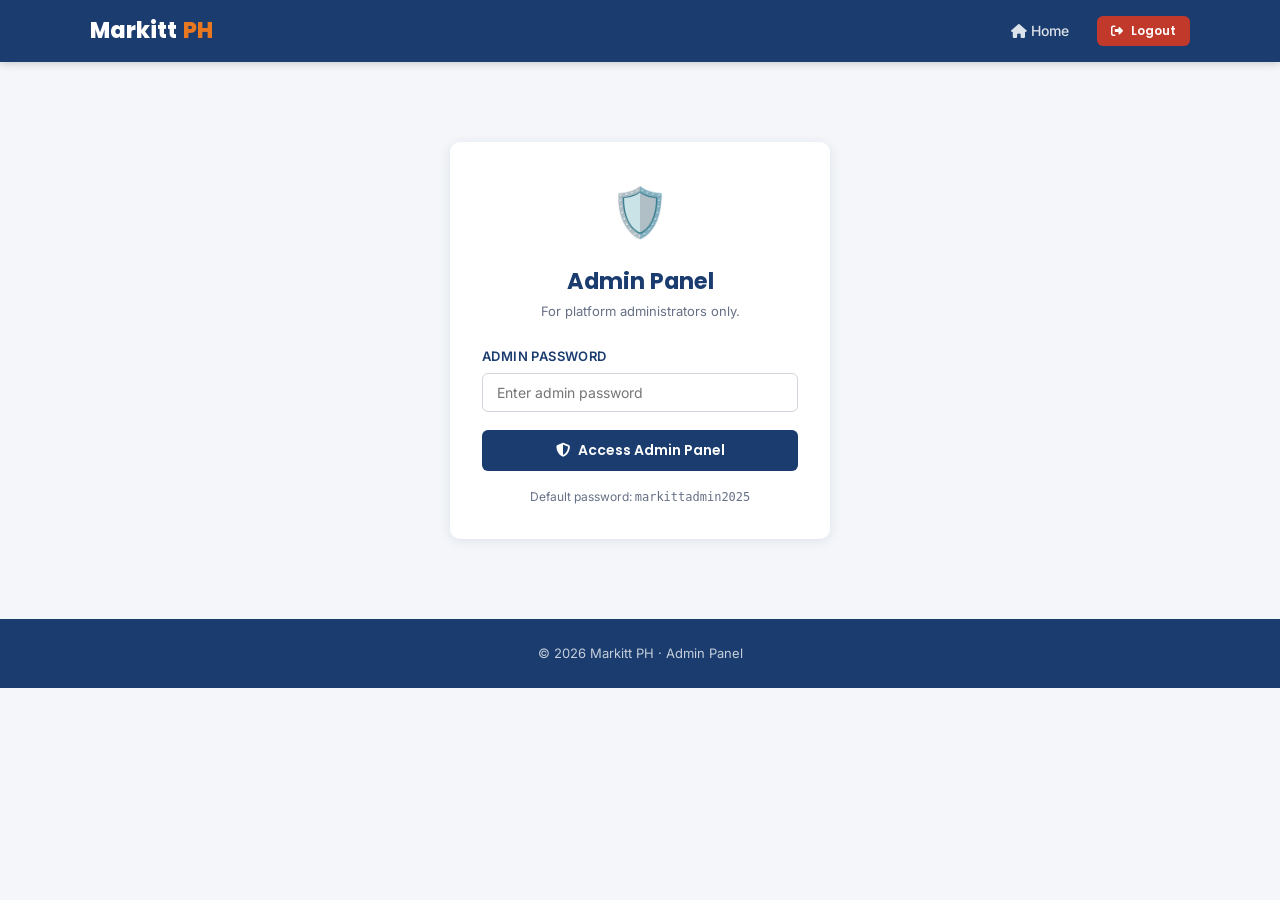
==== admin.html @ 07e3b9ae "Add files via upload" ====
<!DOCTYPE html>
<html lang="en">
<head>
  <meta charset="UTF-8" />
  <meta name="viewport" content="width=device-width, initial-scale=1.0" />
  <title>Admin Panel — Markitt PH</title>
  <link rel="stylesheet" href="css/styles.css" />
  <link rel="stylesheet" href="https://cdnjs.cloudflare.com/ajax/libs/font-awesome/6.5.0/css/all.min.css" />
  <style>
    .admin-wrap { max-width: 1000px; margin: 0 auto; padding: 32px 20px 60px; }
    .admin-login-card { max-width: 380px; margin: 80px auto; background: var(--white); border-radius: var(--radius); box-shadow: var(--shadow); padding: 32px; text-align: center; }
    .biz-row {
      background: var(--white);
      border-radius: var(--radius);
      box-shadow: var(--shadow);
      padding: 16px 20px;
      display: flex;
      align-items: center;
      gap: 14px;
      margin-bottom: 10px;
    }
    .biz-row-info { flex: 1; }
    .biz-row-info .name { font-weight: 700; color: var(--blue); font-size: 14px; }
    .biz-row-info .meta { font-size: 12px; color: var(--grey-dk); margin-top: 2px; }
    .biz-row-actions { display: flex; gap: 6px; flex-wrap: wrap; }
  </style>
</head>
<body>

  <nav class="navbar">
    <div class="navbar-inner">
      <a href="index.html" class="navbar-brand">Markitt<span>PH</span></a>
      <button class="nav-toggle" id="navToggle"><span></span><span></span><span></span></button>
      <ul class="navbar-links" id="navLinks">
        <li><a href="index.html"><i class="fa fa-home"></i> Home</a></li>
        <li><button class="btn btn-danger btn-sm" onclick="adminLogout()"><i class="fa fa-sign-out-alt"></i> Logout</button></li>
      </ul>
    </div>
  </nav>

  <!-- ── Admin Login ─────────────────────────────────────────── -->
  <div id="adminLoginScreen">
    <div class="admin-login-card">
      <div style="font-size:48px;margin-bottom:16px;">🛡️</div>
      <h2 style="margin-bottom:6px;">Admin Panel</h2>
      <p style="font-size:13px;color:var(--grey-dk);margin-bottom:24px;">For platform administrators only.</p>
      <div id="adminLoginAlert"></div>
      <div class="form-group" style="text-align:left;">
        <label class="form-label">Admin Password</label>
        <input type="password" class="form-control" id="adminPassInput" placeholder="Enter admin password"
               onkeydown="if(event.key==='Enter') adminLogin()" />
        <div class="form-error" id="errAdminPass"></div>
      </div>
      <button class="btn btn-secondary btn-block" onclick="adminLogin()">
        <i class="fa fa-shield-alt"></i> Access Admin Panel
      </button>
      <p style="margin-top:16px;font-size:12px;color:var(--grey-dk);">Default password: <code>markittadmin2025</code></p>
    </div>
  </div>

  <div id="adminDashboard" class="hidden">

    <div class="page-hero" style="padding:28px 20px 22px;background:linear-gradient(135deg,var(--blue),#0D2347);">
      <h1 style="font-size:1.4rem;color:#fff;"><i class="fa fa-shield-alt"></i> Admin Panel</h1>
      <p style="color:rgba(255,255,255,0.8);font-size:13px;">Manage all listings and reviews on Markitt PH.</p>
    </div>

    <div class="admin-wrap">

      <div class="analytics-grid" style="margin-bottom:28px;">
        <div class="analytics-card">
          <div class="metric" id="adminTotalBiz">0</div>
          <div class="label">Total Businesses</div>
        </div>
        <div class="analytics-card" style="border-top-color:var(--green)">
          <div class="metric" id="adminTotalReviews">0</div>
          <div class="label">Total Reviews</div>
        </div>
        <div class="analytics-card" style="border-top-color:var(--orange)">
          <div class="metric" id="adminTotalProducts">0</div>
          <div class="label">Total Products</div>
        </div>
      </div>

      <div class="form-group" style="margin-bottom:20px;">
        <input type="text" class="form-control" id="adminSearch" placeholder="Search businesses..." oninput="renderAdminBiz()" />
      </div>

      <div class="tab-bar">
        <button class="tab-btn active" onclick="switchAdminTab('businesses', this)">
          <i class="fa fa-store"></i> Businesses
        </button>
        <button class="tab-btn" onclick="switchAdminTab('reviews', this)">
          <i class="fa fa-star"></i> All Reviews
        </button>
      </div>

      <div class="tab-panel active" id="admin-tab-businesses">
        <div id="adminBizList"></div>
        <div class="empty-state hidden" id="adminNoBiz">
          <div class="empty-icon">🏪</div>
          <h3>No businesses registered yet.</h3>
        </div>
      </div>

      <div class="tab-panel" id="admin-tab-reviews">
        <div id="adminReviewList"></div>
        <div class="empty-state hidden" id="adminNoReviews">
          <div class="empty-icon">⭐</div>
          <h3>No reviews yet.</h3>
        </div>
      </div>

    </div>
  </div>

  <footer class="site-footer">
    <p>© 2026 Markitt PH · Admin Panel</p>
  </footer>
  <div id="toast"></div>

  <script src="js/utils.js"></script>
  <script src="js/admin.js"></script>
  <script>
    document.getElementById('navToggle').addEventListener('click', () => {
      document.getElementById('navLinks').classList.toggle('open');
    });
  </script>
</body>
</html>
---- css/styles.css ----
@import url('https://fonts.googleapis.com/css2?family=Poppins:wght@400;600;700;800&family=Inter:wght@400;500;600&display=swap');

*, *::before, *::after { box-sizing: border-box; margin: 0; padding: 0; }

:root {
  --blue:    #1A3C6E;
  --blue-lt: #2A5298;
  --orange:  #E87722;
  --orange-lt: #F9A055;
  --green:   #2D6A4F;
  --green-lt:#40916C;
  --grey-bg: #F4F6F9;
  --grey-md: #D0D5DD;
  --grey-dk: #667085;
  --text:    #111111;
  --white:   #FFFFFF;
  --shadow:  0 2px 12px rgba(26,60,110,0.10);
  --radius:  10px;
  --radius-sm: 6px;
}

html { scroll-behavior: smooth; }

body {
  font-family: 'Inter', system-ui, sans-serif;
  font-size: 15px;
  color: var(--text);
  background: var(--grey-bg);
  line-height: 1.6;
  min-height: 100vh;
}

h1,h2,h3,h4,h5 {
  font-family: 'Poppins', system-ui, sans-serif;
  color: var(--blue);
  line-height: 1.25;
}

a { color: var(--orange); text-decoration: none; }
a:hover { text-decoration: underline; }

img { max-width: 100%; display: block; }

.container { max-width: 1100px; margin: 0 auto; padding: 0 20px; }
.text-center { text-align: center; }
.mt-1 { margin-top: 8px; }
.mt-2 { margin-top: 16px; }
.mt-3 { margin-top: 24px; }
.mb-1 { margin-bottom: 8px; }
.mb-2 { margin-bottom: 16px; }
.mb-3 { margin-bottom: 24px; }
.hidden { display: none !important; }

.btn {
  display: inline-flex;
  align-items: center;
  gap: 8px;
  font-family: 'Poppins', sans-serif;
  font-size: 14px;
  font-weight: 600;
  padding: 10px 22px;
  border-radius: var(--radius-sm);
  border: none;
  cursor: pointer;
  transition: all 0.2s ease;
  text-decoration: none;
}
.btn-primary   { background: var(--orange); color: var(--white); }
.btn-primary:hover { background: var(--orange-lt); color: var(--white); text-decoration: none; }
.btn-secondary { background: var(--blue); color: var(--white); }
.btn-secondary:hover { background: var(--blue-lt); color: var(--white); text-decoration: none; }
.btn-outline   { background: transparent; color: var(--blue); border: 2px solid var(--blue); }
.btn-outline:hover { background: var(--blue); color: var(--white); text-decoration: none; }
.btn-danger    { background: #C0392B; color: var(--white); }
.btn-danger:hover { background: #A93226; text-decoration: none; }
.btn-green     { background: var(--green); color: var(--white); }
.btn-green:hover { background: var(--green-lt); text-decoration: none; }
.btn-sm { font-size: 12px; padding: 6px 14px; }
.btn-lg { font-size: 16px; padding: 14px 32px; border-radius: var(--radius); }
.btn-block { width: 100%; justify-content: center; }


.navbar {
  background: var(--blue);
  padding: 0 20px;
  position: sticky;
  top: 0;
  z-index: 1000;
  box-shadow: 0 2px 8px rgba(0,0,0,0.18);
}
.navbar-inner {
  max-width: 1100px;
  margin: 0 auto;
  display: flex;
  align-items: center;
  justify-content: space-between;
  height: 62px;
}
.navbar-brand {
  font-family: 'Poppins', sans-serif;
  font-weight: 800;
  font-size: 22px;
  color: var(--white);
  text-decoration: none;
  display: flex;
  align-items: center;
  gap: 6px;
}
.navbar-brand span { color: var(--orange); }
.navbar-brand:hover { text-decoration: none; }

.navbar-links {
  display: flex;
  align-items: center;
  gap: 6px;
  list-style: none;
}
.navbar-links a {
  color: rgba(255,255,255,0.85);
  font-size: 14px;
  font-weight: 500;
  padding: 6px 14px;
  border-radius: var(--radius-sm);
  transition: background 0.2s;
  text-decoration: none;
}
.navbar-links a:hover,
.navbar-links a.active { background: rgba(255,255,255,0.15); color: var(--white); }
.navbar-links .btn { margin-left: 8px; }

.nav-toggle {
  display: none;
  background: none;
  border: none;
  cursor: pointer;
  flex-direction: column;
  gap: 5px;
  padding: 4px;
}
.nav-toggle span {
  display: block;
  width: 24px;
  height: 2px;
  background: var(--white);
  border-radius: 2px;
  transition: all 0.3s;
}

.card {
  background: var(--white);
  border-radius: var(--radius);
  box-shadow: var(--shadow);
  overflow: hidden;
}
.card-body { padding: 24px; }
.card-footer {
  padding: 14px 24px;
  background: var(--grey-bg);
  border-top: 1px solid var(--grey-md);
}

.badge {
  display: inline-block;
  font-size: 11px;
  font-weight: 600;
  padding: 3px 10px;
  border-radius: 20px;
  text-transform: uppercase;
  letter-spacing: 0.5px;
}
.badge-green  { background: #D8F3DC; color: var(--green); }
.badge-blue   { background: #DBEAFE; color: var(--blue); }
.badge-orange { background: #FEF3C7; color: #B45309; }

.stars { color: var(--orange); font-size: 16px; letter-spacing: 2px; }
.stars-sm { font-size: 13px; }
.star-empty { color: var(--grey-md); }

.star-input { display: flex; gap: 4px; flex-direction: row-reverse; justify-content: flex-end; }
.star-input input { display: none; }
.star-input label {
  font-size: 28px;
  color: var(--grey-md);
  cursor: pointer;
  transition: color 0.15s;
}
.star-input label:hover,
.star-input label:hover ~ label,
.star-input input:checked ~ label { color: var(--orange); }

.form-group { margin-bottom: 18px; }
.form-label {
  display: block;
  font-weight: 600;
  font-size: 13px;
  color: var(--blue);
  margin-bottom: 6px;
  text-transform: uppercase;
  letter-spacing: 0.4px;
}
.form-control {
  width: 100%;
  padding: 10px 14px;
  border: 1.5px solid var(--grey-md);
  border-radius: var(--radius-sm);
  font-family: 'Inter', sans-serif;
  font-size: 14px;
  color: var(--text);
  background: var(--white);
  transition: border-color 0.2s;
  appearance: none;
}
.form-control:focus {
  outline: none;
  border-color: var(--blue);
  box-shadow: 0 0 0 3px rgba(26,60,110,0.10);
}
.form-control.error { border-color: #C0392B; }
.form-hint { font-size: 12px; color: var(--grey-dk); margin-top: 4px; }
.form-error { font-size: 12px; color: #C0392B; margin-top: 4px; display: none; }
.form-error.show { display: block; }
textarea.form-control { resize: vertical; min-height: 90px; }
select.form-control { background-image: url("data:image/svg+xml,%3Csvg xmlns='http://www.w3.org/2000/svg' width='12' height='8' viewBox='0 0 12 8'%3E%3Cpath d='M1 1l5 5 5-5' stroke='%231A3C6E' stroke-width='1.5' fill='none'/%3E%3C/svg%3E"); background-repeat: no-repeat; background-position: right 14px center; padding-right: 36px; }

.alert {
  padding: 12px 18px;
  border-radius: var(--radius-sm);
  font-size: 14px;
  font-weight: 500;
  margin-bottom: 16px;
  display: flex;
  align-items: center;
  gap: 10px;
}
.alert-success { background: #D8F3DC; color: var(--green); border: 1px solid var(--green-lt); }
.alert-error   { background: #FDECEA; color: #C0392B; border: 1px solid #E74C3C; }
.alert-info    { background: #DBEAFE; color: var(--blue); border: 1px solid var(--blue-lt); }

#toast {
  position: fixed;
  bottom: 28px;
  left: 50%;
  transform: translateX(-50%) translateY(80px);
  background: var(--blue);
  color: var(--white);
  padding: 12px 28px;
  border-radius: 30px;
  font-size: 14px;
  font-weight: 600;
  box-shadow: 0 4px 20px rgba(0,0,0,0.2);
  z-index: 9999;
  transition: transform 0.3s ease;
  pointer-events: none;
}
#toast.show { transform: translateX(-50%) translateY(0); }

.page-hero {
  background: linear-gradient(135deg, var(--blue) 0%, var(--blue-lt) 100%);
  color: var(--white);
  padding: 56px 20px;
  text-align: center;
}
.page-hero h1 { color: var(--white); font-size: clamp(1.8rem, 4vw, 2.6rem); }
.page-hero p  { color: rgba(255,255,255,0.80); margin-top: 10px; font-size: 16px; }

.section { padding: 48px 20px; }
.section-title {
  font-size: 1.5rem;
  color: var(--blue);
  margin-bottom: 6px;
}
.section-subtitle {
  color: var(--grey-dk);
  margin-bottom: 28px;
  font-size: 14px;
}
.section-divider {
  height: 4px;
  width: 48px;
  background: var(--orange);
  border-radius: 4px;
  margin: 8px 0 24px;
}

.biz-grid {
  display: grid;
  grid-template-columns: repeat(auto-fill, minmax(280px, 1fr));
  gap: 22px;
  margin-top: 24px;
}
.biz-card {
  background: var(--white);
  border-radius: var(--radius);
  box-shadow: var(--shadow);
  overflow: hidden;
  transition: transform 0.2s, box-shadow 0.2s;
  display: flex;
  flex-direction: column;
}
.biz-card:hover { transform: translateY(-4px); box-shadow: 0 8px 28px rgba(26,60,110,0.14); }
.biz-card-img {
  width: 100%;
  height: 160px;
  object-fit: cover;
  background: linear-gradient(135deg, #DBEAFE, #EEF3FA);
  display: flex;
  align-items: center;
  justify-content: center;
  font-size: 48px;
  color: var(--blue);
}
.biz-card-img img { width: 100%; height: 100%; object-fit: cover; }
.biz-card-body { padding: 18px; flex: 1; }
.biz-card-name { font-size: 1rem; font-weight: 700; color: var(--blue); margin-bottom: 4px; }
.biz-card-cat  { margin-bottom: 8px; }
.biz-card-desc { font-size: 13px; color: var(--grey-dk); margin-bottom: 12px; line-height: 1.5;
                 display: -webkit-box; -webkit-line-clamp: 2; -webkit-box-orient: vertical; overflow: hidden; }
.biz-card-footer {
  padding: 12px 18px;
  border-top: 1px solid var(--grey-bg);
  display: flex;
  justify-content: space-between;
  align-items: center;
}

.empty-state {
  text-align: center;
  padding: 60px 20px;
  color: var(--grey-dk);
}
.empty-state .empty-icon { font-size: 52px; margin-bottom: 14px; }
.empty-state h3 { color: var(--blue); margin-bottom: 8px; }
.empty-state p  { font-size: 14px; margin-bottom: 20px; }

.modal-overlay {
  display: none;
  position: fixed;
  inset: 0;
  background: rgba(0,0,0,0.45);
  z-index: 2000;
  align-items: center;
  justify-content: center;
  padding: 20px;
}
.modal-overlay.open { display: flex; }
.modal {
  background: var(--white);
  border-radius: var(--radius);
  box-shadow: 0 12px 48px rgba(0,0,0,0.2);
  width: 100%;
  max-width: 500px;
  max-height: 90vh;
  overflow-y: auto;
  animation: modalIn 0.25s ease;
}
@keyframes modalIn { from { transform: scale(0.92); opacity: 0; } to { transform: scale(1); opacity: 1; } }
.modal-header {
  padding: 20px 24px 16px;
  border-bottom: 1px solid var(--grey-md);
  display: flex;
  justify-content: space-between;
  align-items: center;
}
.modal-header h3 { font-size: 1.1rem; }
.modal-close {
  background: none;
  border: none;
  font-size: 22px;
  cursor: pointer;
  color: var(--grey-dk);
  line-height: 1;
}
.modal-body { padding: 24px; }
.modal-footer {
  padding: 16px 24px;
  border-top: 1px solid var(--grey-md);
  display: flex;
  justify-content: flex-end;
  gap: 10px;
}

.analytics-grid {
  display: grid;
  grid-template-columns: repeat(auto-fill, minmax(160px, 1fr));
  gap: 16px;
  margin-bottom: 28px;
}
.analytics-card {
  background: var(--white);
  border-radius: var(--radius);
  padding: 20px;
  text-align: center;
  box-shadow: var(--shadow);
  border-top: 4px solid var(--orange);
}
.analytics-card .metric { font-size: 2rem; font-weight: 700; color: var(--blue); }
.analytics-card .label { font-size: 12px; color: var(--grey-dk); margin-top: 4px; text-transform: uppercase; }

.data-table { width: 100%; border-collapse: collapse; }
.data-table th {
  background: var(--blue);
  color: var(--white);
  padding: 12px 16px;
  font-size: 13px;
  text-align: left;
  font-family: 'Poppins', sans-serif;
}
.data-table td {
  padding: 12px 16px;
  font-size: 13px;
  border-bottom: 1px solid var(--grey-bg);
  vertical-align: middle;
}
.data-table tr:hover td { background: var(--grey-bg); }

.tab-bar {
  display: flex;
  gap: 4px;
  border-bottom: 2px solid var(--grey-md);
  margin-bottom: 24px;
}
.tab-btn {
  font-family: 'Poppins', sans-serif;
  font-size: 14px;
  font-weight: 600;
  color: var(--grey-dk);
  background: none;
  border: none;
  padding: 10px 20px;
  cursor: pointer;
  border-bottom: 3px solid transparent;
  margin-bottom: -2px;
  transition: all 0.2s;
}
.tab-btn.active { color: var(--blue); border-bottom-color: var(--orange); }
.tab-panel { display: none; }
.tab-panel.active { display: block; }

.product-grid {
  display: grid;
  grid-template-columns: repeat(auto-fill, minmax(200px, 1fr));
  gap: 18px;
}
.product-card {
  background: var(--white);
  border-radius: var(--radius);
  box-shadow: var(--shadow);
  overflow: hidden;
}
.product-card-img {
  height: 140px;
  background: var(--grey-bg);
  display: flex;
  align-items: center;
  justify-content: center;
  font-size: 36px;
  overflow: hidden;
}
.product-card-img img { width: 100%; height: 100%; object-fit: cover; }
.product-card-body { padding: 14px; }
.product-card-name { font-weight: 700; font-size: 14px; color: var(--blue); margin-bottom: 4px; }
.product-card-price { color: var(--orange); font-weight: 700; font-size: 15px; }
.product-card-desc { font-size: 12px; color: var(--grey-dk); margin-top: 4px; }

.review-card {
  background: var(--grey-bg);
  border-radius: var(--radius);
  padding: 16px 20px;
  margin-bottom: 14px;
  border-left: 4px solid var(--orange);
}
.review-header { display: flex; justify-content: space-between; align-items: center; margin-bottom: 6px; }
.reviewer-name { font-weight: 700; font-size: 14px; color: var(--blue); }
.review-date   { font-size: 12px; color: var(--grey-dk); }
.review-text   { font-size: 14px; color: var(--text); line-height: 1.55; margin-top: 6px; }


#map { height: 300px; border-radius: var(--radius); z-index: 1; margin-top: 12px; }

.site-footer {
  background: var(--blue);
  color: rgba(255,255,255,0.75);
  text-align: center;
  padding: 24px 20px;
  font-size: 13px;
  margin-top: 48px;
}
.site-footer a { color: var(--orange); }

.step-progress {
  display: flex;
  align-items: center;
  justify-content: center;
  gap: 0;
  margin-bottom: 36px;
}
.step-item { display: flex; align-items: center; }
.step-circle {
  width: 36px; height: 36px;
  border-radius: 50%;
  display: flex; align-items: center; justify-content: center;
  font-family: 'Poppins', sans-serif;
  font-size: 14px; font-weight: 700;
  background: var(--grey-md);
  color: var(--grey-dk);
  transition: all 0.3s;
  position: relative;
  z-index: 1;
}
.step-circle.active { background: var(--orange); color: var(--white); }
.step-circle.done   { background: var(--green);  color: var(--white); }
.step-line { width: 60px; height: 2px; background: var(--grey-md); }
.step-line.done { background: var(--green); }

@media (max-width: 768px) {
  .navbar-links { display: none; flex-direction: column; position: absolute; top: 62px; left: 0; right: 0; background: var(--blue); padding: 12px 20px 20px; gap: 4px; }
  .navbar-links.open { display: flex; }
  .navbar { position: relative; }
  .nav-toggle { display: flex; }
  .biz-grid { grid-template-columns: repeat(auto-fill, minmax(260px, 1fr)); }
  .product-grid { grid-template-columns: repeat(auto-fill, minmax(160px, 1fr)); }
  .analytics-grid { grid-template-columns: repeat(2, 1fr); }
  .step-line { width: 32px; }
  .modal { max-height: 95vh; }
  .tab-bar { overflow-x: auto; }
}

@media (max-width: 480px) {
  .page-hero { padding: 36px 16px; }
  .section { padding: 32px 16px; }
  .biz-grid { grid-template-columns: 1fr; }
  .product-grid { grid-template-columns: repeat(2, 1fr); }
}
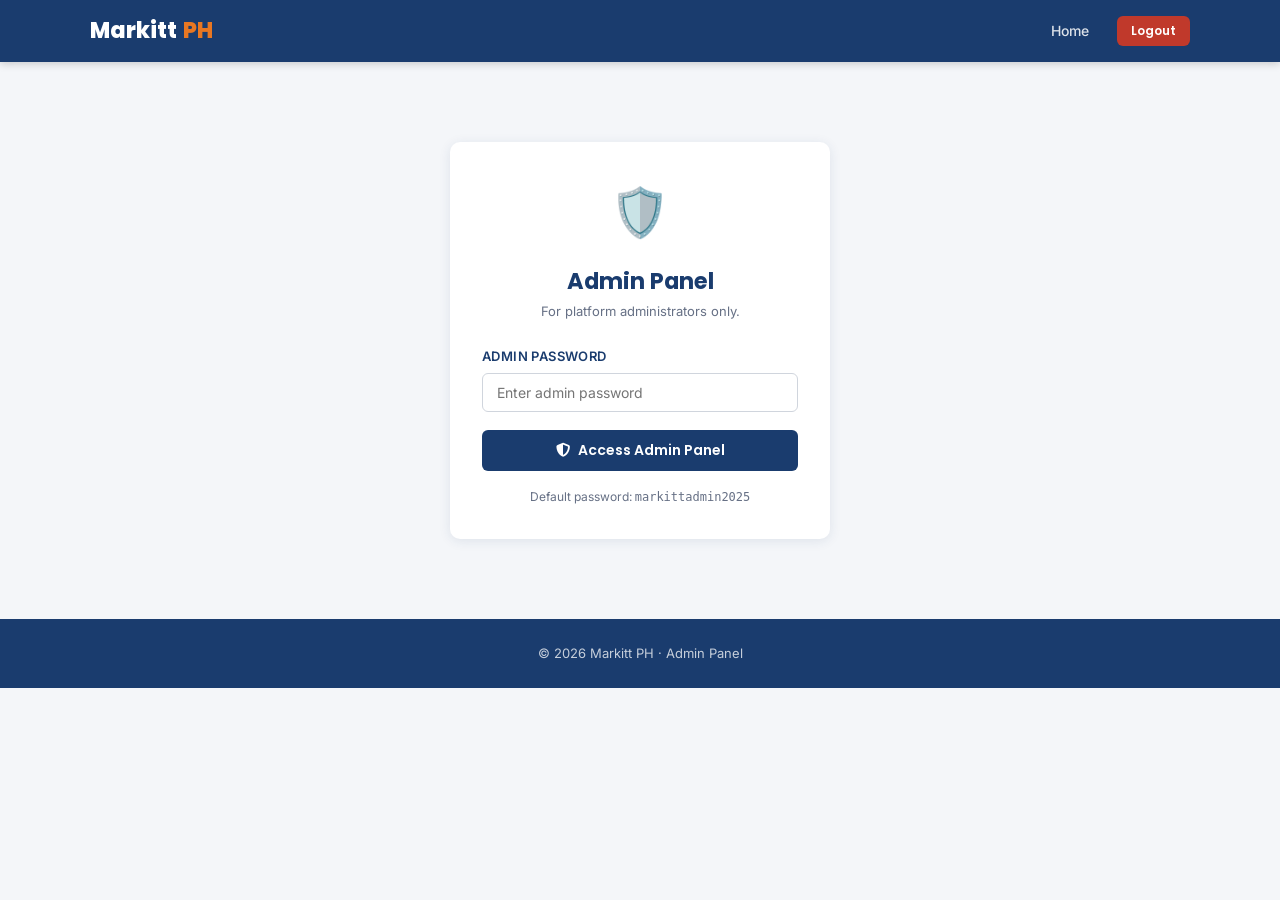
==== commit 7f4027db: "Update admin.html" ====
--- a/admin.html
+++ b/admin.html
@@ -32,13 +32,12 @@
       <a href="index.html" class="navbar-brand">Markitt<span>PH</span></a>
       <button class="nav-toggle" id="navToggle"><span></span><span></span><span></span></button>
       <ul class="navbar-links" id="navLinks">
-        <li><a href="index.html"><i class="fa fa-home"></i> Home</a></li>
-        <li><button class="btn btn-danger btn-sm" onclick="adminLogout()"><i class="fa fa-sign-out-alt"></i> Logout</button></li>
+        <li><a href="index.html"> Home</a></li>
+        <li><button class="btn btn-danger btn-sm" onclick="adminLogout()"> Logout</button></li>
       </ul>
     </div>
   </nav>
 
-  <!-- ── Admin Login ─────────────────────────────────────────── -->
   <div id="adminLoginScreen">
     <div class="admin-login-card">
       <div style="font-size:48px;margin-bottom:16px;">🛡️</div>
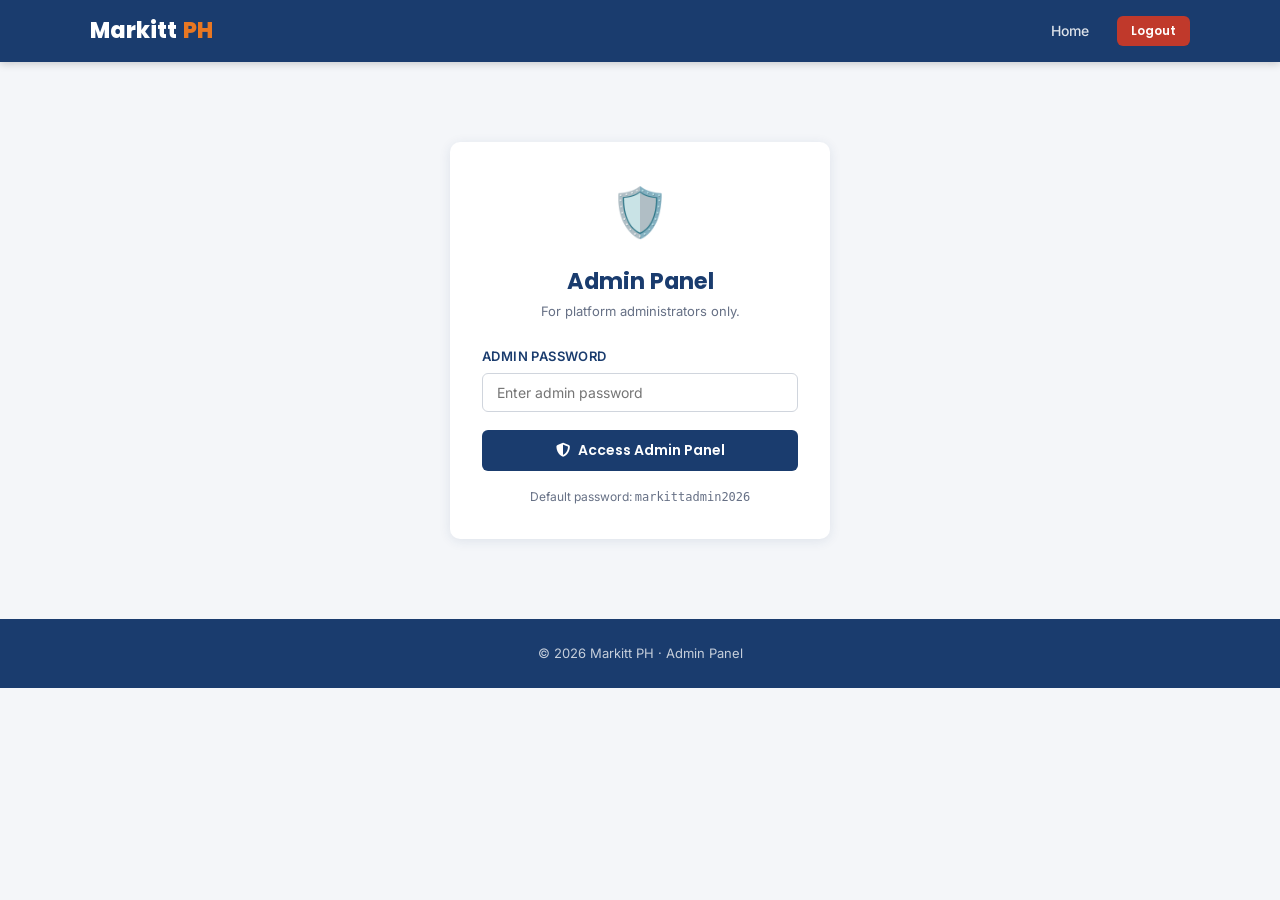
==== commit 2ab17c6e: "Update admin.html" ====
--- a/admin.html
+++ b/admin.html
@@ -53,7 +53,7 @@
       <button class="btn btn-secondary btn-block" onclick="adminLogin()">
         <i class="fa fa-shield-alt"></i> Access Admin Panel
       </button>
-      <p style="margin-top:16px;font-size:12px;color:var(--grey-dk);">Default password: <code>markittadmin2025</code></p>
+      <p style="margin-top:16px;font-size:12px;color:var(--grey-dk);">Default password: <code>markittadmin2026</code></p>
     </div>
   </div>
 
@@ -119,6 +119,7 @@
   <div id="toast"></div>
 
   <script src="js/utils.js"></script>
+  <script src="js/profile.js"></script>
   <script src="js/admin.js"></script>
   <script>
     document.getElementById('navToggle').addEventListener('click', () => {
